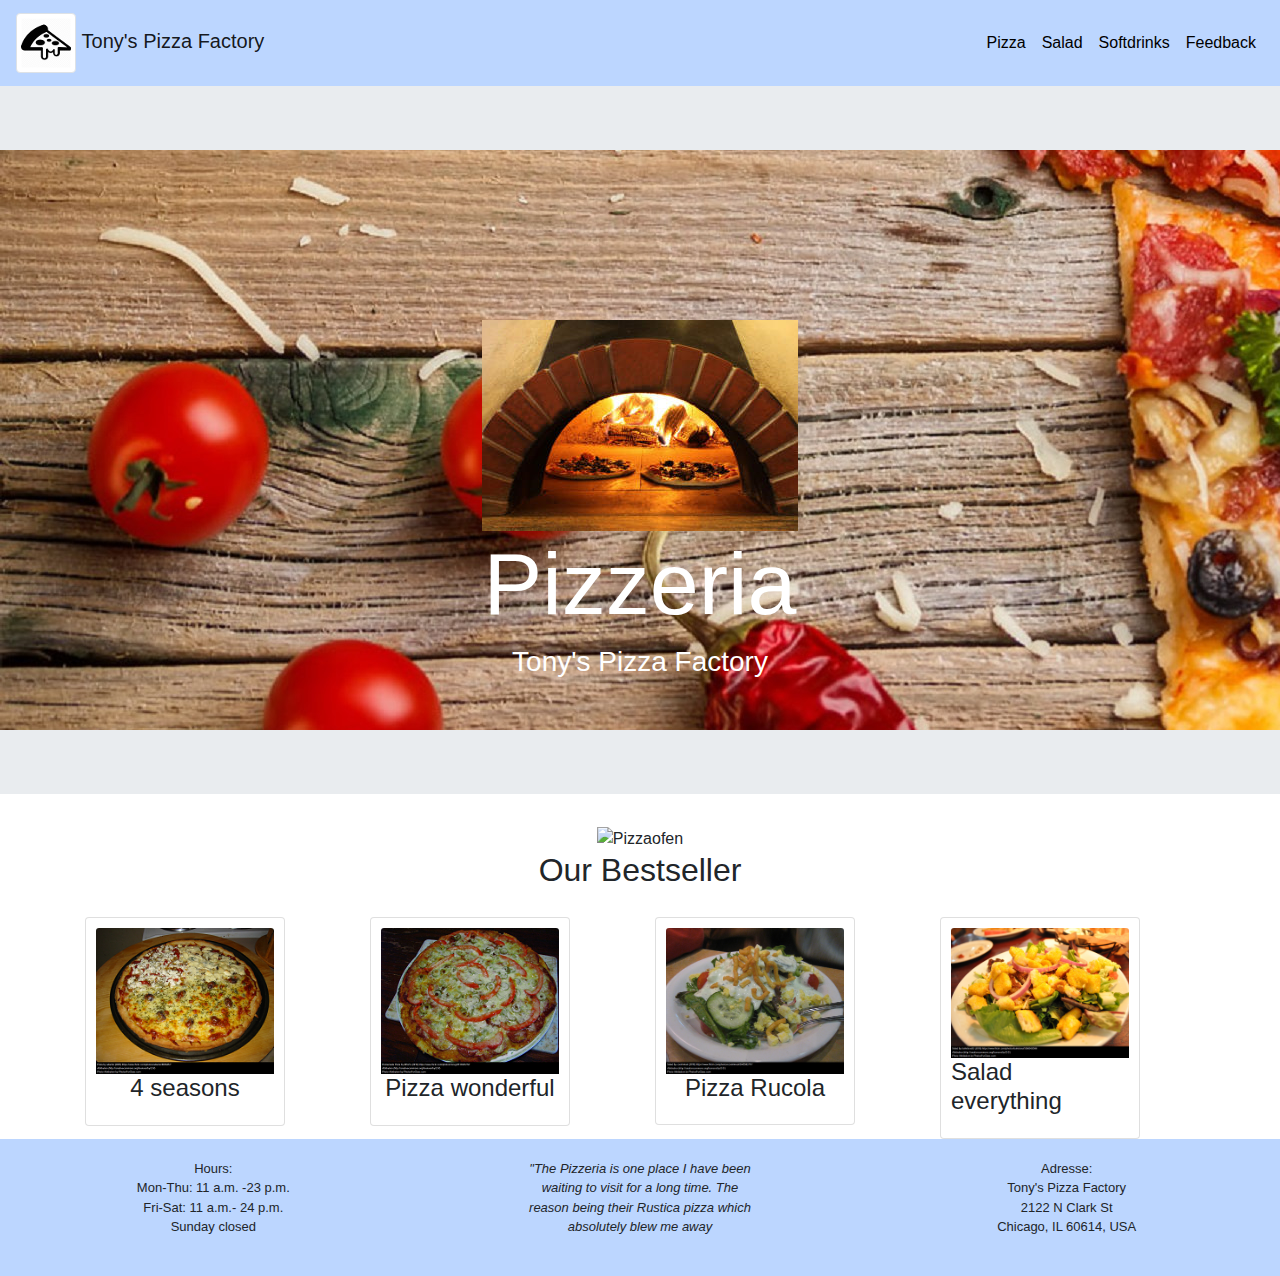
==== Feedback Webpage.html @ 38b2f4f2 "Gundgerüst gelöscht" ====
<!DOCTYPE html>
<html lang="en">
<head>
    <meta http-equiv="content-type" content="text/html; charset=utf-8">
    <title>Tony's Pizza Factory</title>
    <meta name="viewport" content="width=device-width, initial-scale=1">
    <meta name="author" content="Melis &amp; Alisa">
    <meta http-equiv="x-ua-compatible" content="ie=edge">
    <link rel="stylesheet" href="pizzastyling.css">
    <link rel="stylesheet" href="https://maxcdn.bootstrapcdn.com/bootstrap/4.0.0-beta.2/css/bootstrap.min.css">
    <script src="jquery.js.css"></script>
    <script src="ajax.js.css"></script>
    <script src="bootstra.js.css"></script>
    <style type="text/css"></style>

</head>
<body>
<header>
    <!-- start nav -->
    <nav class="navbar navbar-expand-md navbar-light">
        <a class="navbar-brand" href="index.html" target="content_body">
            <img src="img/logo.png" class="img-thumbnail" alt="Tony's Pizza Factory">&nbspTony's Pizza Factory
        </a>
        <button class="navbar-toggler" type="button" data-toggle="collapse" data-target="#collapsibleNavbar">
            <span class="navbar-toggler-icon"></span>
        </button>
        <div class="collapse navbar-collapse" id="collapsibleNavbar">
            <ul class="nav navbar-nav navbar-right ml-auto">
                <li class="nav-item"> <a class="nav-link" href="Pizzapage2.html" target="content_body">Pizza</a></li>
                <li class="nav-item"> <a class="nav-link" href="Salad%20page.html" target="content_body">Salad</a> </li>
                <li class="nav-item"> <a class="nav-link" href="Softdrinks.html" target="content_body">Softdrinks</a> </li>
                <li class="nav-item"> <a class="nav-link" href="Feedback%20Webpage.html" target="content_body">Feedback</a> </li>
            </ul>
        </div>
    </nav>
    <div class="jumbotron jumbotron-fluid" id="banner">
        <div class="parallax text-center" style="background-image: url(img/Hintergrund.jpg");="">
            <div class="parallax-pattern-overlay">
                <div class="container text-center" style="height:580px;padding-top:170px;">
                    <img id="site-title" src="img/pizzaofen.png">
                    <h2 class="display-2"><b><span style="color: white;">Pizzeria</span></b></h2>
                    <h3 class="learn"><span style="color: white;">Tony's Pizza Factory</span></h3>
                </div>
            </div>
        </div>
    </div>
</header>

<!--about us section-->
<section class="aboutus" id="aboutus">
    <div class="container">
        <div class="row">
            <div class="col-lg-12">
                <div class="heading text-center">

                    <img class="dividerline" src="" alt="Pizzaofen">
                    <h2 id="unsere Bestseller">Our Bestseller</h2>
                </div>
            </div>
        </div>
        <div class="row">
            <div class="col-md-3">
                <div class="card"> <img class="card-img-top" src="img/pizza5.png" alt="Card image cap">
                    <div class="card-block">
                        <h4 class="card-title">4 seasons</h4>
                        <a href="#" data-toggle="tooltip" title="This is a tooltip"></a>
                    </div>
                </div>
            </div>
            <div class="col-md-3">
                <div class="card"> <img class="card-img-top" src="img/pizza4.png" alt="Card image cap">
                    <div class="card-block">
                        <h4 class="card-title">Pizza wonderful</h4>
                    </div>
                </div>
            </div>
            <div class="col-md-3">
                <div class="card"> <img class="card-img-top" src="img/salad3.png" alt="Card image cap">
                    <div class="card-block">
                        <h4 class="card-title">Pizza Rucola</h4>
                    </div>
                </div>
            </div>
            <div class="col-md-3">
                <div class="card"> <img class="card-img-top" src="img/Salad1.png" alt="Card image cap">
                    <div class="card-block">
                        <h4 class="card-title">Salad everything</h4>
                    </div>
                </div>
            </div>
        </div>
    </div>
</section>
<section class="footer" id="footer">
    <div class="row">
        <div class="col-md-4"> Hours:<br>
            Mon-Thu: 11 a.m. -23 p.m.<br>
            Fri-Sat: 11 a.m.- 24 p.m.<br>
            Sunday closed<br>
            <br>
        </div>
        <div class="col-md-4" id="slogan">"The Pizzeria is one place I have been<br>
            waiting to visit for a long time. The<br>
            reason being their Rustica pizza which <br>
            absolutely blew me away<br>
            <br>
        </div>
        <div class="col-md-4"> Adresse:<br>
            Tony's Pizza Factory<br>
            2122 N Clark St<br>
            Chicago, IL 60614, USA<br>
            <br>
        </div>
    </div>
</section>
</body>
</html>
---- pizzastyling.css ----
nav.navbar {
    background: #bcd6ff;
}
/* change navbar-brand color on hover */
.navbar a.navbar-brand:hover {
    color: green;
}
/*  change navbar li colors, also active one but not disabled one */
.navbar ul.navbar-nav li.nav-item a.nav-link {
    color: black;
}

/* change navbar background */
nav.navbar {
    background: #bcd6ff;
}
/* change navbar-brand color on hover */
.navbar a.navbar-brand:hover {
    color: green;
}
/*  change navbar li colors, also active one but not disabled one */
.navbar ul.navbar-nav li.nav-item a.nav-link {
    color: black;
}

#content {
    font-size: 1.2em;

}
/*styles for the footer*/

#footer {
    clear: right;
    background: #bcd6ff;
    padding: 20px 10px 10px 20px;
}
#slogan{
    font-style: italic;
    font-size: small;
}


.content {
    font-size: 1.2em;
    align: auto;
    padding-top: 30px;
    padding-bottom: 30px;
    padding-right: 20px;
    padding-left: 20px;
    align-items: center;

}


.card{
    max-width: 200px;
    height: auto;
    margin-top: 20px;
    padding-top: 10px;
    padding-bottom: 10px;
    padding-right: 10px;
    padding-left: 10px;
    align-items: center;

}


#slogan{
    font-style: italic;
}


/*styles for the footer*/
#footer {
    clear: right;
    background: #bcd6ff;
    font-size: small;

    text-align: center !important;

    width: 100%;
    padding-top: 20px;
    padding-bottom: 20px;
    padding-right: 15px;
    padding-left: 15px;
}


.nameemailInput{
    margin-top: 2px;
    height: 28px;
    border: 2px solid grey;
    font-size: 16px;
    padding: 1px;
    width: 21px;
}

.commentInput{
    margin-top: 2px;
    height: 100px;
    border: 2px solid grey;
    font-size: 16px;
    padding: 1px;
    width: 21px;
}

.btn{
    padding: 1px;
    width: 80px;
}
.val_Error{
    color: red;
}
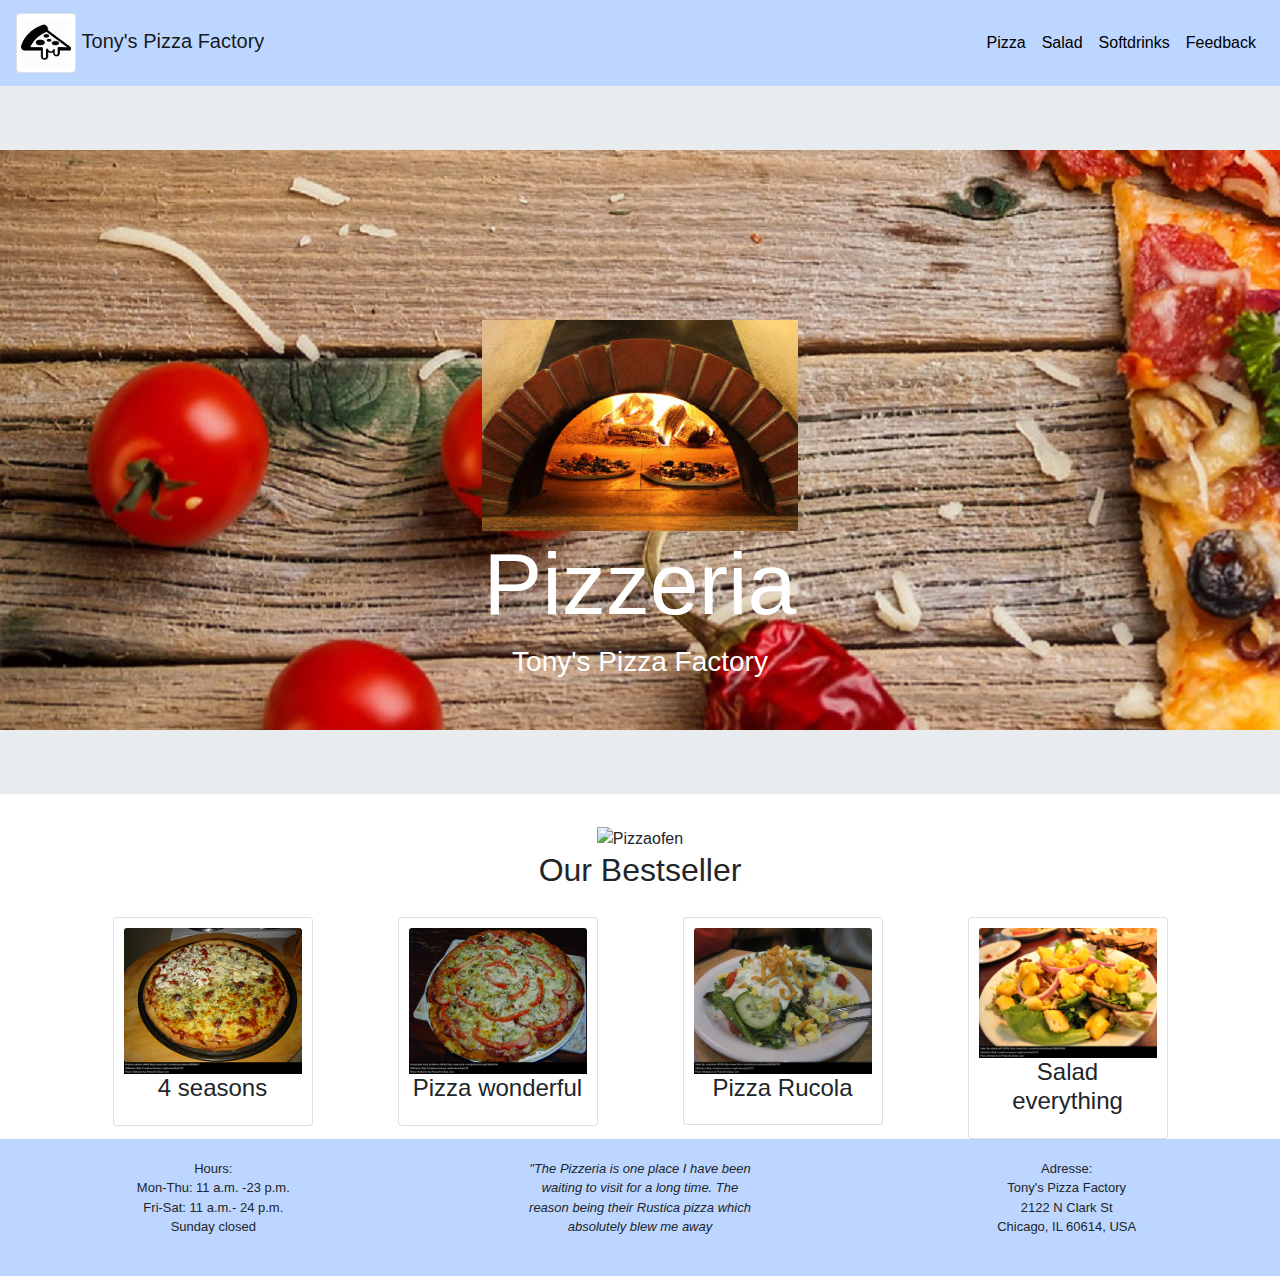
==== commit 5959b35a: "Update Feedback Webpage.html" ====
--- a/Feedback Webpage.html
+++ b/Feedback Webpage.html
@@ -4,7 +4,7 @@
     <meta http-equiv="content-type" content="text/html; charset=utf-8">
     <title>Tony's Pizza Factory</title>
     <meta name="viewport" content="width=device-width, initial-scale=1">
-    <meta name="author" content="Melis &amp; Alisa">
+    <meta name="author" content="Alisa">
     <meta http-equiv="x-ua-compatible" content="ie=edge">
     <link rel="stylesheet" href="pizzastyling.css">
     <link rel="stylesheet" href="https://maxcdn.bootstrapcdn.com/bootstrap/4.0.0-beta.2/css/bootstrap.min.css">
--- a/pizzastyling.css
+++ b/pizzastyling.css
@@ -27,6 +27,33 @@
     font-size: 1.2em;
 
 }
+
+/*Styles for body */
+
+.card {
+    width: 400px;
+    margin: auto;
+    text-align: center;
+}
+
+.card button {
+    border: none;
+    outline: 0;
+    padding: 12px;
+    cursor: pointer;
+    width: 100%;
+}
+
+.card-body{
+
+    text-align: center;
+    font-size: medium;
+}
+
+.card button:hover {
+    opacity: 0.7;
+}
+
 /*styles for the footer*/
 
 #footer {
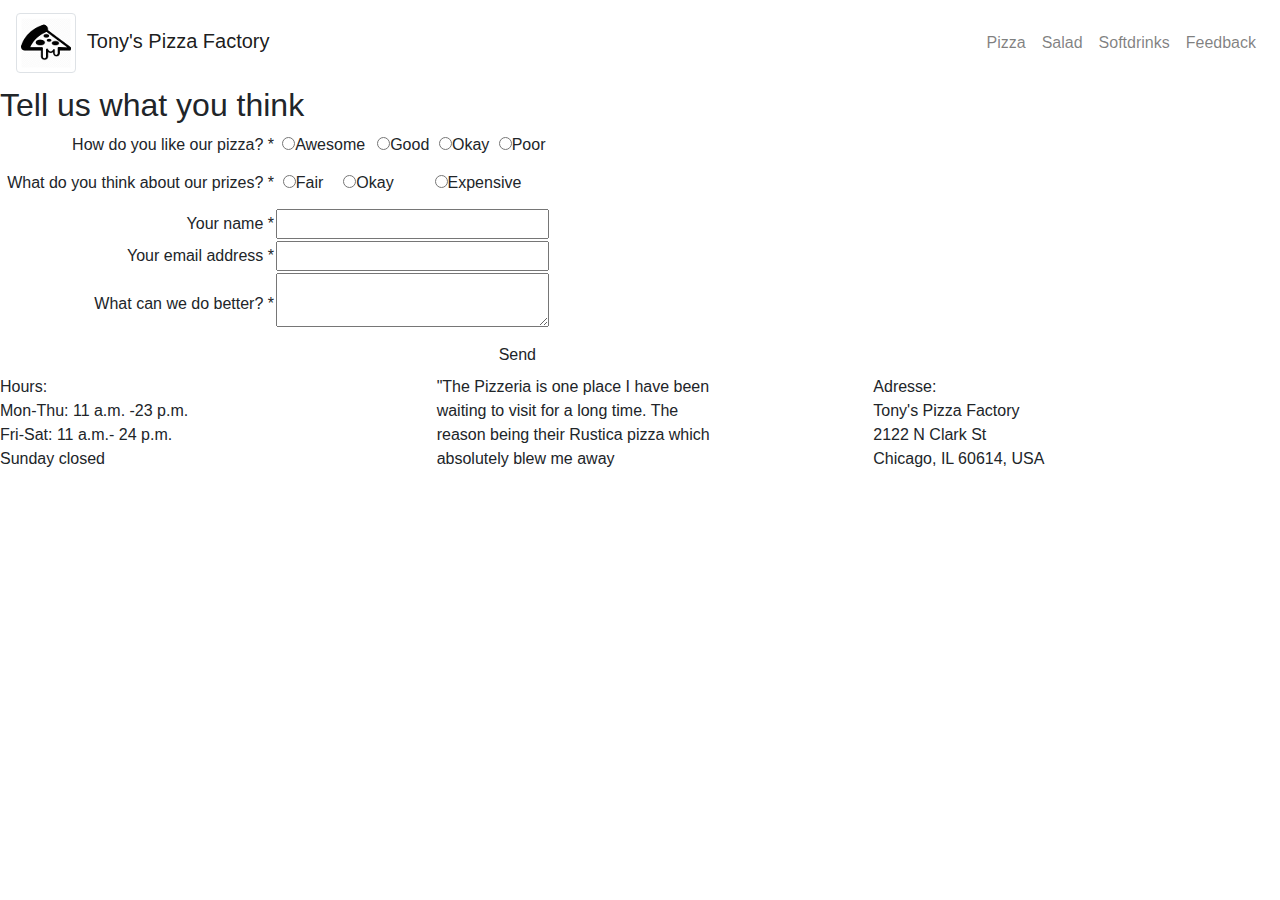
==== commit 595ad43c: "final version" ====
--- a/Feedback Webpage.html
+++ b/Feedback Webpage.html
@@ -1,117 +1,264 @@
 <!DOCTYPE html>
 <html lang="en">
-<head>
+  <head>
     <meta http-equiv="content-type" content="text/html; charset=utf-8">
     <title>Tony's Pizza Factory</title>
     <meta name="viewport" content="width=device-width, initial-scale=1">
-    <meta name="author" content="Alisa">
+    <meta name="author" content="Alisa Schmitt">
     <meta http-equiv="x-ua-compatible" content="ie=edge">
-    <link rel="stylesheet" href="pizzastyling.css">
+    <!--link rel="stylesheet" href="css/bootstrap.min.css"-->
     <link rel="stylesheet" href="https://maxcdn.bootstrapcdn.com/bootstrap/4.0.0-beta.2/css/bootstrap.min.css">
-    <script src="jquery.js.css"></script>
-    <script src="ajax.js.css"></script>
-    <script src="bootstra.js.css"></script>
-    <style type="text/css"></style>
-
-</head>
-<body>
-<header>
-    <!-- start nav -->
-    <nav class="navbar navbar-expand-md navbar-light">
-        <a class="navbar-brand" href="index.html" target="content_body">
-            <img src="img/logo.png" class="img-thumbnail" alt="Tony's Pizza Factory">&nbspTony's Pizza Factory
-        </a>
-        <button class="navbar-toggler" type="button" data-toggle="collapse" data-target="#collapsibleNavbar">
-            <span class="navbar-toggler-icon"></span>
+    <link rel="stylesheet" href="css/custom.css">
+    <script src="https://ajax.googleapis.com/ajax/libs/jquery/3.2.1/jquery.min.js"></script>
+    <script src="https://cdnjs.cloudflare.com/ajax/libs/popper.js/1.12.6/umd/popper.min.js"></script>
+    <script src="https://maxcdn.bootstrapcdn.com/bootstrap/4.0.0-beta.2/js/bootstrap.min.js"></script>
+    <link rel="stylesheet" href="../css/custom.css">
+  </head>
+  <body>
+    <header>
+      <!-- start nav -->
+      <nav class="navbar navbar-expand-md navbar-light"> <a class="navbar-brand"
+
+          href="index.html"><img src="../img/logo.png" class="img-thumbnail" alt="Tony's Pizza Factory">&nbsp;
+          Tony's Pizza Factory </a> <button class="navbar-toggler" type="button"
+
+          data-toggle="collapse" data-target="#collapsibleNavbar"> <span class="navbar-toggler-icon"></span>
         </button>
         <div class="collapse navbar-collapse" id="collapsibleNavbar">
-            <ul class="nav navbar-nav navbar-right ml-auto">
-                <li class="nav-item"> <a class="nav-link" href="Pizzapage2.html" target="content_body">Pizza</a></li>
-                <li class="nav-item"> <a class="nav-link" href="Salad%20page.html" target="content_body">Salad</a> </li>
-                <li class="nav-item"> <a class="nav-link" href="Softdrinks.html" target="content_body">Softdrinks</a> </li>
-                <li class="nav-item"> <a class="nav-link" href="Feedback%20Webpage.html" target="content_body">Feedback</a> </li>
-            </ul>
-        </div>
-    </nav>
-    <div class="jumbotron jumbotron-fluid" id="banner">
-        <div class="parallax text-center" style="background-image: url(img/Hintergrund.jpg");="">
-            <div class="parallax-pattern-overlay">
-                <div class="container text-center" style="height:580px;padding-top:170px;">
-                    <img id="site-title" src="img/pizzaofen.png">
-                    <h2 class="display-2"><b><span style="color: white;">Pizzeria</span></b></h2>
-                    <h3 class="learn"><span style="color: white;">Tony's Pizza Factory</span></h3>
-                </div>
-            </div>
-        </div>
-    </div>
-</header>
-
-<!--about us section-->
-<section class="aboutus" id="aboutus">
-    <div class="container">
-        <div class="row">
-            <div class="col-lg-12">
-                <div class="heading text-center">
-
-                    <img class="dividerline" src="" alt="Pizzaofen">
-                    <h2 id="unsere Bestseller">Our Bestseller</h2>
-                </div>
-            </div>
-        </div>
-        <div class="row">
-            <div class="col-md-3">
-                <div class="card"> <img class="card-img-top" src="img/pizza5.png" alt="Card image cap">
-                    <div class="card-block">
-                        <h4 class="card-title">4 seasons</h4>
-                        <a href="#" data-toggle="tooltip" title="This is a tooltip"></a>
-                    </div>
-                </div>
-            </div>
-            <div class="col-md-3">
-                <div class="card"> <img class="card-img-top" src="img/pizza4.png" alt="Card image cap">
-                    <div class="card-block">
-                        <h4 class="card-title">Pizza wonderful</h4>
-                    </div>
-                </div>
-            </div>
-            <div class="col-md-3">
-                <div class="card"> <img class="card-img-top" src="img/salad3.png" alt="Card image cap">
-                    <div class="card-block">
-                        <h4 class="card-title">Pizza Rucola</h4>
-                    </div>
-                </div>
-            </div>
-            <div class="col-md-3">
-                <div class="card"> <img class="card-img-top" src="img/Salad1.png" alt="Card image cap">
-                    <div class="card-block">
-                        <h4 class="card-title">Salad everything</h4>
-                    </div>
-                </div>
-            </div>
-        </div>
-    </div>
-</section>
-<section class="footer" id="footer">
-    <div class="row">
+          <ul class="nav navbar-nav navbar-right ml-auto">
+            <li class="nav-item"> <a class="nav-link" href="pizza.html">Pizza</a>
+            </li>
+            <li class="nav-item"> <a class="nav-link" href="salad.html">Salad</a>
+            </li>
+            <li class="nav-item"> <a class="nav-link" href="softdrinks.html">Softdrinks</a>
+            </li>
+            <li class="nav-item"> <a class="nav-link" href="feedback.html">Feedback</a>
+            </li>
+          </ul>
+        </div>
+      </nav>
+      <!-- end nav --> </header>
+    <!----------------------->
+    <!---- Start Content ---->
+    <!----------------------->
+    <h2>Tell us what you think </h2>
+    <form method="POST" action="index.html" onsubmit="return Validate()" name="vform">
+      <table style="width: 550px; height: 26px;">
+        <tbody>
+          <tr>
+            <td style="width: 50%; text-align: right;">How do you like our
+              pizza? *<br>
+            </td>
+            <td style="text-align: center;"> <input name="likepizza" id="likepizza" value="1_awesome"
+
+                type="radio">Awesome </td>
+            <td style="text-align: center;"> <input name="likepizza" id="likepizza" value="1_good"
+
+                type="radio">Good </td>
+            <td style="text-align: center;"> <input name="likepizza" id="likepizza" value="1_okay"
+
+                type="radio">Okay </td>
+            <td style="text-align: center;"> <input name="likepizza" id="likepizza" value="1_poor"
+
+                type="radio">Poor </td>
+          </tr>
+        </tbody>
+      </table>
+      <div id="likepizza_error" class="val_Error"></div>
+      <table style="width: 550px; height: 50px;">
+        <tbody>
+          <tr>
+            <td style="width: 50%; text-align: right;">What do you think about
+              our prizes? *<br>
+            </td>
+            <td style="width: 7px; text-align: center;"><input name="likeprizes"
+
+                value="2_fair" type="radio">Fair </td>
+            <td style="width: 7px; text-align: center;"><input name="likeprizes"
+
+                value="2_okay" type="radio">Okay </td>
+            <td style="width: 7px; text-align: center;"><input name="likeprizes"
+
+                value="2_expensive" type="radio">Expensive </td>
+          </tr>
+        </tbody>
+      </table>
+      <div id="likeprizes_error" class="val_Error"></div>
+      <table style="width: 550px; height: 96px;">
+        <tbody>
+          <tr>
+            <td style="width: 50%; text-align: right;">Your name *<br>
+            </td>
+            <td> <input name="Yname" style="width: 100%" type="text">
+              <div id="name_error" class="val_Error"></div>
+            </td>
+          </tr>
+          <tr>
+            <td style="text-align: right;">Your email address *<br>
+            </td>
+            <td> <input name="Email" style="width: 100%" type="text">
+              <div id="email_error" class="val_Error"></div>
+            </td>
+          </tr>
+          <tr>
+            <td style="text-align: right;">What can we do better? *<br>
+            </td>
+            <td> 
+              
+              <textarea value= "" name="Comment" id="Comment" style="width: 100%"></textarea>
+              <div id="comment_error" class="val_Error"></div>
+
+              
+              
+            </td>
+          </tr>
+        </tbody>
+      </table>
+      <table style="width: 550px; height: 31px;">
+        <tbody>
+          <tr>
+            <td style="text-align: right;"> <input value="Send" class="btn" name="Send"
+
+                type="submit"> </td>
+          </tr>
+        </tbody>
+      </table>
+    </form>
+    <!---------------------->
+    <!---- Ende Content ---->
+    <!---------------------->
+    <section class="footer" id="footer">
+      <div class="row">
         <div class="col-md-4"> Hours:<br>
-            Mon-Thu: 11 a.m. -23 p.m.<br>
-            Fri-Sat: 11 a.m.- 24 p.m.<br>
-            Sunday closed<br>
-            <br>
+          Mon-Thu: 11 a.m. -23 p.m.<br>
+          Fri-Sat: 11 a.m.- 24 p.m.<br>
+          Sunday closed<br>
+          <br>
         </div>
         <div class="col-md-4" id="slogan">"The Pizzeria is one place I have been<br>
-            waiting to visit for a long time. The<br>
-            reason being their Rustica pizza which <br>
-            absolutely blew me away<br>
-            <br>
+          waiting to visit for a long time. The<br>
+          reason being their Rustica pizza which <br>
+          absolutely blew me away<br>
+          <br>
         </div>
         <div class="col-md-4"> Adresse:<br>
-            Tony's Pizza Factory<br>
-            2122 N Clark St<br>
-            Chicago, IL 60614, USA<br>
-            <br>
-        </div>
-    </div>
-</section>
-</body>
+          Tony's Pizza Factory<br>
+          2122 N Clark St<br>
+          Chicago, IL 60614, USA<br>
+          <br>
+        </div>
+      </div>
+    </section>
+    <script type="text/javascript">
+    //Daten in Variablen speichern
+    var Yname= document.forms["vform"]["Yname"];
+    var Email= document.forms["vform"]["Email"];
+    var Comment= document.forms["vform"]["Comment"];
+   	var likepizza = document.getElementsByName("likepizza");
+    var likeprizes = document.getElementsByName("likeprizes");
+    // var likepizza = document.forms["vform"]["likepizza"];
+   	// var likeprizes = document.forms["vform"]["likeprizes"];
+
+
+
+    //Fehler in Variablen speichern
+    var name_error = document.getElementById("name_error");
+    var email_error = document.getElementById("email_error");
+    var comment_error = document.getElementById("comment_error");
+    var likepizza_error = document.getElementById("likepizza_error");
+    var likeprizes_error = document.getElementById("likeprizes_error");
+
+    //Definition Event Listeners --> Mal ausprobieren wie das funktioniert
+    Yname.addEventListener("blur", nameVerify, true);
+    Email.addEventListener("blur", emailVerify, true);
+    Comment.addEventListener("blur", commentVerify, true);
+
+    //Validierungsfunktion
+    function Validate(){
+
+
+        //Likepizza Validierung
+
+        if ((likepizza[0].checked == false) && (likepizza[1].checked == false) && (likepizza[2].checked == false) && (likepizza[3].checked == false)){
+
+            likepizza_error.textContent="Please tell us how you liked our pizza.";
+            return false;
+        }
+
+        likepizza_error.innerHTML = "";
+
+        //Likeprizes Validierung
+        if ((likeprizes[0].checked == false) && (likeprizes[1].checked == false) && (likeprizes[2].checked == false)){
+
+            likeprizes_error.textContent="Please tell us how you liked our prices.";
+            return false;
+        }
+
+        likeprizes_error.innerHTML = "";
+
+
+
+      
+        //Name Validation
+        if (Yname.value == ""){
+            Yname.style.border = "2px solid red";
+            name_error.textContent = "Please add a name";
+            Yname.focus();
+            return false;
+        }
+
+
+        //Email Validation
+
+        if (!(Email.value.match(/.*\S@\S.*..*\S/))){
+            Email.style.border = "2px solid red";
+            email_error.textContent = "'"+Email.value+"' is not a valid email address";
+            Email.focus();
+            return false;
+
+        }
+        //    if(Email.value.match(/.*@.*..*/){
+
+
+        //Comment Validation
+        if (Comment.value.length <= 50){
+            Comment.style.border = "2px solid red";
+            comment_error.textContent = "Please add a comment that has more then 50 characters";
+            Comment.focus();
+            return false;
+        }
+      
+
+      
+
+
+    }
+
+    //Event handler
+    function nameVerify(){
+            if (Yname.value !="") {
+                Yname.style.border = "2px solid green"
+                name_error.innerHTML="";
+                return true;
+            }
+    }
+    function emailVerify() {
+        if (Email.value.match(/.*\S@\S.*..*\S/)){
+            Email.style.border = "2px solid green"
+            email_error.innerHTML = "";
+            return true;
+        }
+    }
+
+    function commentVerify() {
+        if (Comment.value.length > 50) {
+            Comment.style.border = "2px solid green"
+            comment_error.innerHTML = "";
+            return true;
+        }
+    }
+
+
+</script>
+  </body>
 </html>
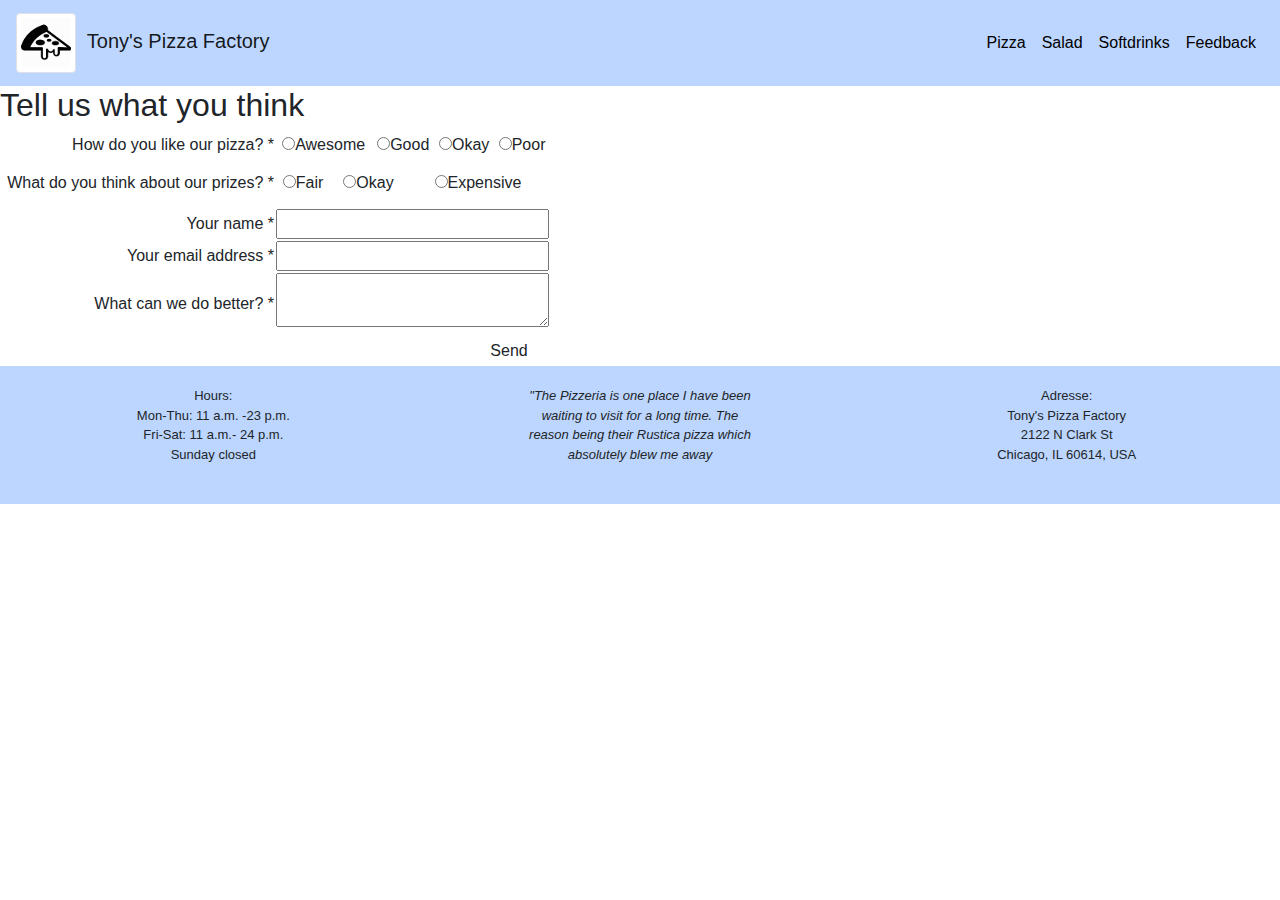
==== commit 03c766e1: "css korrigiert" ====
--- a/Feedback Webpage.html
+++ b/Feedback Webpage.html
@@ -12,7 +12,7 @@
     <script src="https://ajax.googleapis.com/ajax/libs/jquery/3.2.1/jquery.min.js"></script>
     <script src="https://cdnjs.cloudflare.com/ajax/libs/popper.js/1.12.6/umd/popper.min.js"></script>
     <script src="https://maxcdn.bootstrapcdn.com/bootstrap/4.0.0-beta.2/js/bootstrap.min.js"></script>
-    <link rel="stylesheet" href="../css/custom.css">
+    <link rel="stylesheet" href="custom.css">
   </head>
   <body>
     <header>
--- a/custom.css
+++ b/custom.css
@@ -0,0 +1,83 @@
+nav.navbar {
+    background: #bcd6ff;
+}
+/* change navbar-brand color on hover */
+.navbar a.navbar-brand:hover {
+    color: green;
+}
+/*  change navbar li colors, also active one but not disabled one */
+.navbar ul.navbar-nav li.nav-item a.nav-link {
+    color: black;
+}
+
+.content {
+    font-size: 1.2em;
+    align: auto;
+    padding-top: 30px;
+    padding-bottom: 30px;
+    padding-right: 20px;
+    padding-left: 20px;
+    align-items: center;
+
+}
+
+
+.card{
+    max-width: 200px;
+    height: auto;
+    margin-top: 20px;
+    padding-top: 10px;
+    padding-bottom: 10px;
+    padding-right: 10px;
+    padding-left: 10px;
+    align-items: center;
+
+}
+
+
+#slogan{
+    font-style: italic;
+}
+
+
+/*styles for the footer*/
+#footer {
+    clear: right;
+    background: #bcd6ff;
+    font-size: small;
+
+    text-align: center !important;
+
+    width: 100%;
+    padding-top: 20px;
+    padding-bottom: 20px;
+    padding-right: 15px;
+    padding-left: 15px;
+}
+
+
+.nameemailInput{
+    margin-top: 2px;
+    height: 28px;
+    border: 2px solid grey;
+    font-size: 16px;
+    padding: 1px;
+    width: 21px;
+}
+
+.commentInput{
+    margin-top: 2px;
+    height: 100px;
+    border: 2px solid grey;
+    font-size: 16px;
+    padding: 1px;
+    width: 21px;
+}
+
+.btn{
+    padding: 1px;
+    width: 80px;
+}
+.val_Error{
+    color: red;
+}
